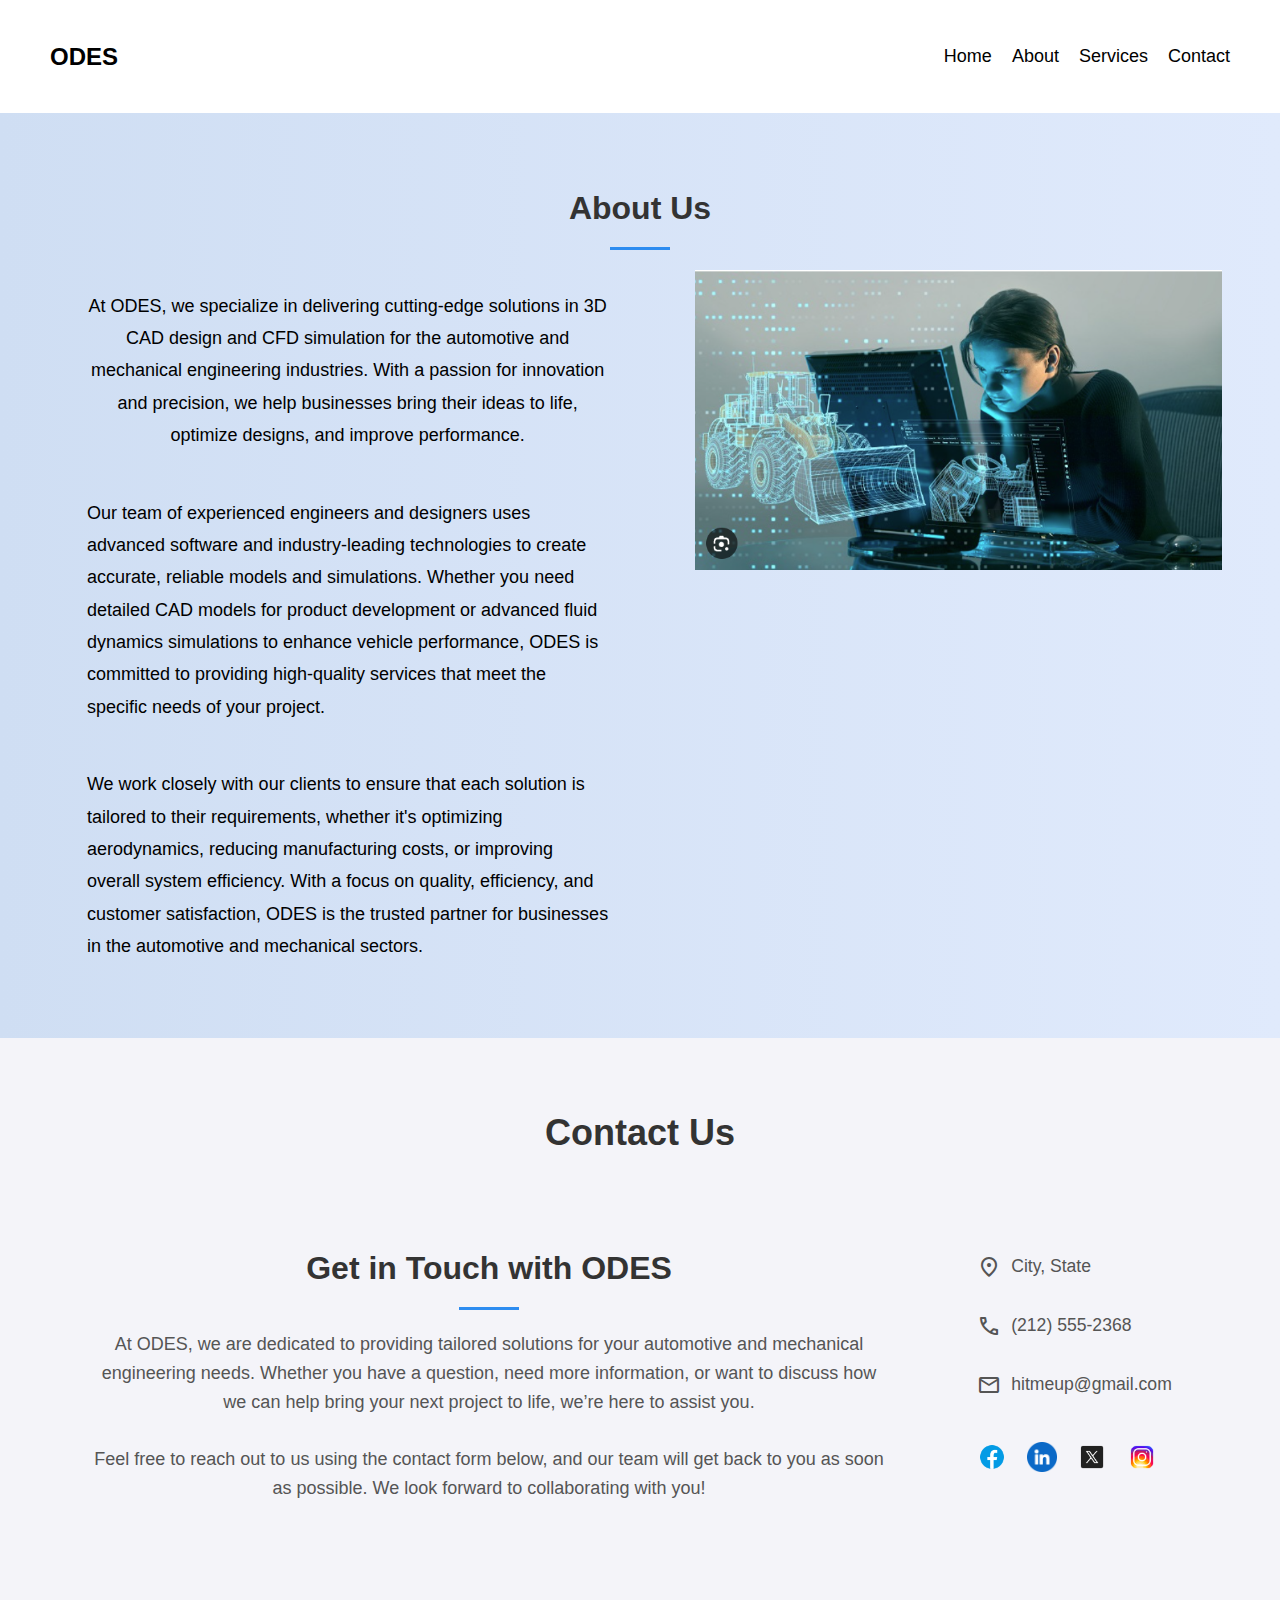
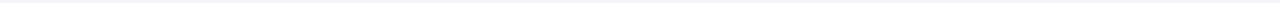
==== aboutus.html @ e79cfe14 "changes" ====
<!DOCTYPE html>
<html lang="en">

<head>
    <meta charset="UTF-8">
    <meta name="viewport" content="width=device-width, initial-scale=1.0">
    <title>Your Premier Destination for Design</title>
    <link rel="stylesheet" href="styles\main.css">
    <link rel="stylesheet" href="styles\service_style.css">
    <link rel="stylesheet" href="https://cdnjs.cloudflare.com/ajax/libs/font-awesome/5.15.4/css/all.min.css">
    <link rel="stylesheet"
        href="https://fonts.googleapis.com/css2?family=Material+Symbols+Outlined:opsz,wght,FILL,GRAD@20..48,100..700,0..1,-50..200" />
</head>

<body>

    <!-- Header -->
    <header>
        <div class="logo">
            ODES
        </div>
        <nav>
            <ul>
                <li><a href="index.html">Home</a></li>
                <li><a href="aboutus.html">About</a></li>
                <li><a href="services.html">Services</a></li>
                <li><a href="contact.html">Contact</a></li>
            </ul>
            <div class="hamburger" onclick="toggleMenu()">
                <div></div>
                <div></div>
                <div></div>
            </div>
        </nav>
    </header>

    <section class="aboutus-container">
        <div class="about-text">
            <h2>About Us</h2>

        </div>
        <div style="display: flex; justify-content: center;">
            <div class="ab-us">
                <p style="color: black; text-align: center; width: 75%;">
                    At ODES, we specialize in delivering cutting-edge solutions in 3D CAD design and CFD simulation for
                    the
                    automotive and mechanical engineering industries. With a passion for innovation and precision, we
                    help
                    businesses bring their ideas to life, optimize designs, and improve performance.

                </p>
                

                <p style="color: black; text-align: left; width: 75%;">
                Our team of experienced engineers and designers uses advanced software and industry-leading technologies
                to create accurate, reliable models and simulations. Whether you need detailed CAD models for product
                development or advanced fluid dynamics simulations to enhance vehicle performance, ODES is committed to
                providing high-quality services that meet the specific needs of your project.
            </p>
            <p style="color: black; text-align: left; width: 75%;">

                We work closely with our clients to ensure that each solution is tailored to their requirements, whether
                it's optimizing aerodynamics, reducing manufacturing costs, or improving overall system efficiency. With
                a focus on quality, efficiency, and customer satisfaction, ODES is the trusted partner for businesses in
                the automotive and mechanical sectors.
            </p>
               
            </div>
            <div>
                <img src="images\about-us.png" style="width: 90%" alt="Mechanical Design Simulation">
            </div>
        </div>


    </section>
   
    <section class="contact-container">
        <div class="contact-text">
            <h1>Contact Us</h1>
        </div>
        <section class="contact-intro-container">
            <div class="contact-intro-text">
                <h2>Get in Touch with ODES</h2>
                <p>
                    At ODES, we are dedicated to providing tailored solutions for your automotive and mechanical
                    engineering needs. Whether you have a question, need more information, or want to discuss how we can
                    help bring your next project to life, we’re here to assist you.
                    <br><br>
                    Feel free to reach out to us using the contact form below, and our team will get back to you as soon
                    as possible. We look forward to collaborating with you!
                </p>
            </div>
            <div class="contact-content">
           
                <div class="contact-info">
                    <p><span class="material-symbols-outlined">location_on</span>City, State</p>
                    <p><span class="material-symbols-outlined">call</span>(212) 555-2368</p>
                    <p><span class="material-symbols-outlined">mail</span>hitmeup@gmail.com</p>
                    <div class="social-icons">
    
    
                        <img style="width: 30px; height: 30px;" src="../images/fb.png" alt="fb">
    
                        <img style="width: 30px; height: 30px;" src="../images/linkdin.png" alt="ln">
                        <img style="width: 30px; height: 30px;" src="../images/twitter.png" alt="x">
                        <img style="width: 30px; height: 30px;" src="../images/insta.png" alt="in">
    
                    </div>
    
                </div>
                <!-- From Uiverse.io by andrew-demchenk0 -->
    
            </div>
        </section>

      



    </section>





    <script src="js/script.js"></script>

</body>

</html>
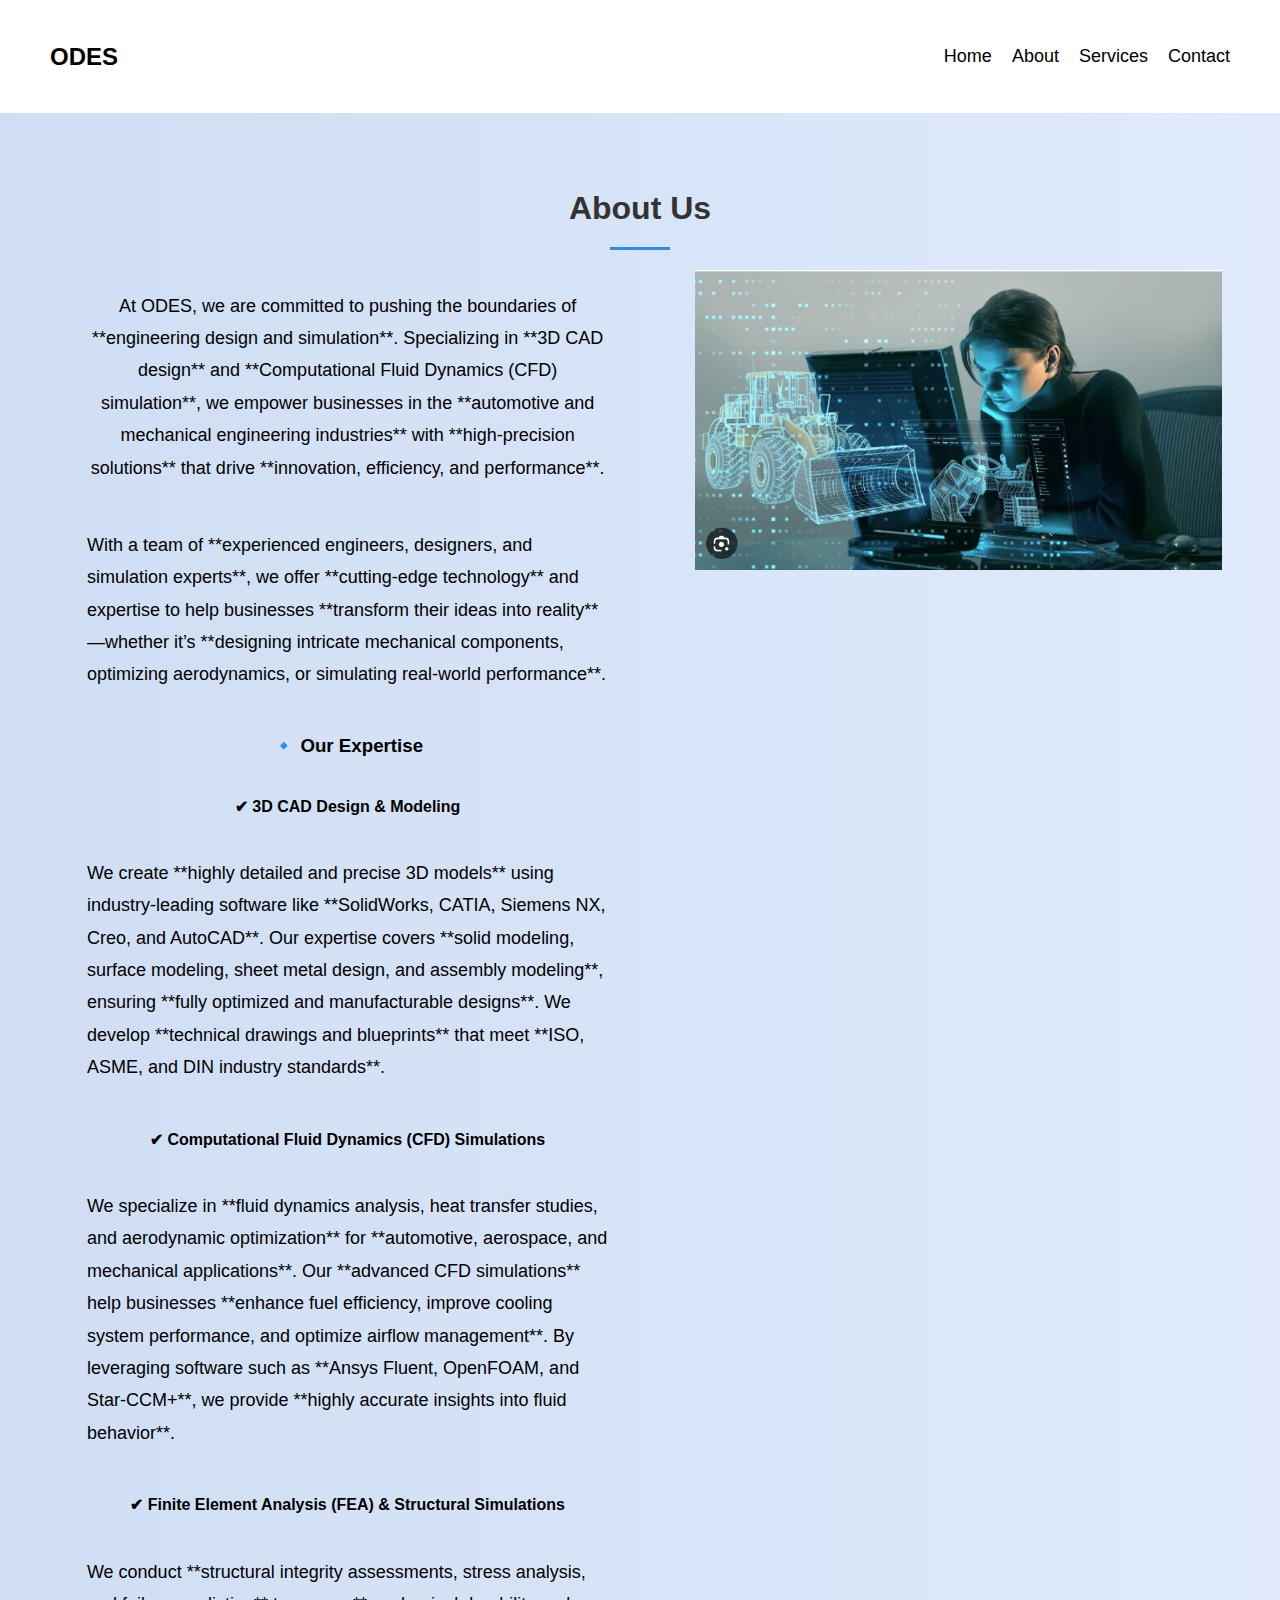
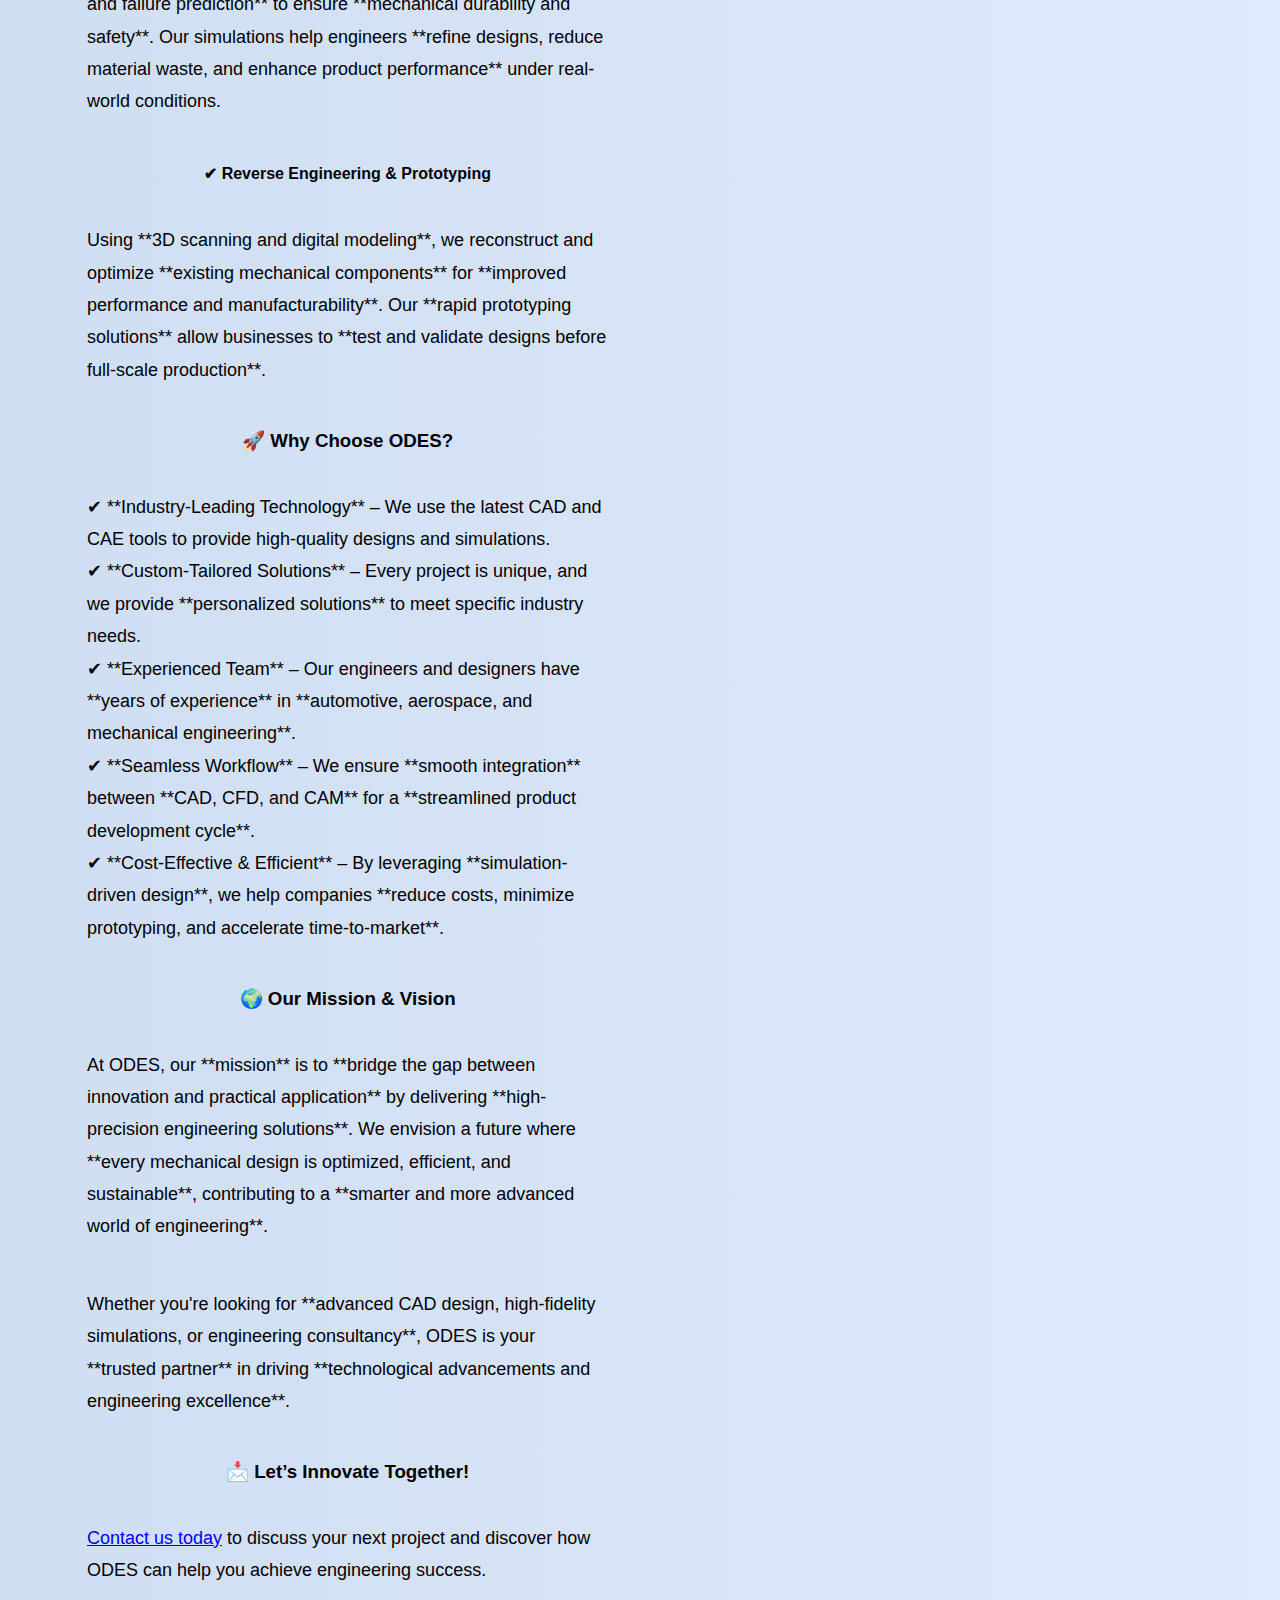
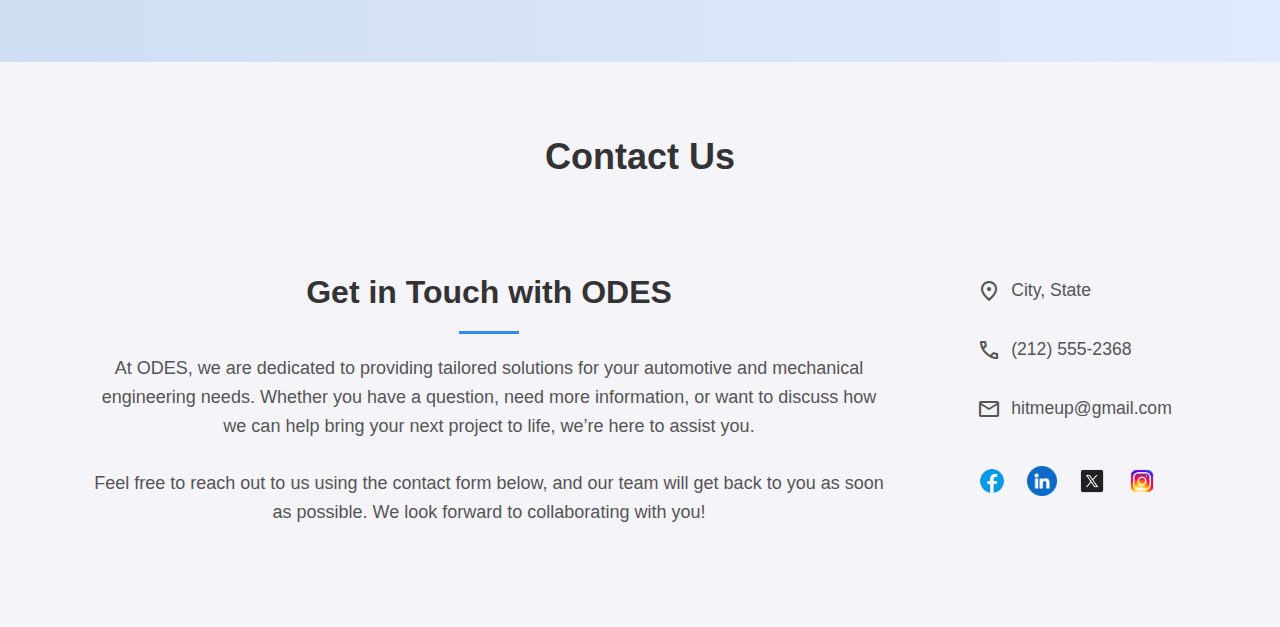
==== commit c9840590: "changes" ====
--- a/aboutus.html
+++ b/aboutus.html
@@ -37,42 +37,88 @@
     <section class="aboutus-container">
         <div class="about-text">
             <h2>About Us</h2>
-
         </div>
         <div style="display: flex; justify-content: center;">
             <div class="ab-us">
                 <p style="color: black; text-align: center; width: 75%;">
-                    At ODES, we specialize in delivering cutting-edge solutions in 3D CAD design and CFD simulation for
-                    the
-                    automotive and mechanical engineering industries. With a passion for innovation and precision, we
-                    help
-                    businesses bring their ideas to life, optimize designs, and improve performance.
-
+                    At ODES, we are committed to pushing the boundaries of **engineering design and simulation**. 
+                    Specializing in **3D CAD design** and **Computational Fluid Dynamics (CFD) simulation**, we empower 
+                    businesses in the **automotive and mechanical engineering industries** with **high-precision solutions** 
+                    that drive **innovation, efficiency, and performance**.
                 </p>
-                
-
+    
                 <p style="color: black; text-align: left; width: 75%;">
-                Our team of experienced engineers and designers uses advanced software and industry-leading technologies
-                to create accurate, reliable models and simulations. Whether you need detailed CAD models for product
-                development or advanced fluid dynamics simulations to enhance vehicle performance, ODES is committed to
-                providing high-quality services that meet the specific needs of your project.
-            </p>
-            <p style="color: black; text-align: left; width: 75%;">
-
-                We work closely with our clients to ensure that each solution is tailored to their requirements, whether
-                it's optimizing aerodynamics, reducing manufacturing costs, or improving overall system efficiency. With
-                a focus on quality, efficiency, and customer satisfaction, ODES is the trusted partner for businesses in
-                the automotive and mechanical sectors.
-            </p>
-               
+                    With a team of **experienced engineers, designers, and simulation experts**, we offer **cutting-edge 
+                    technology** and expertise to help businesses **transform their ideas into reality**—whether it’s 
+                    **designing intricate mechanical components, optimizing aerodynamics, or simulating real-world performance**.
+                </p>
+    
+                <h3 style="color: black;">🔹 Our Expertise</h3>
+    
+                <h4 style="color: black;">✔ 3D CAD Design & Modeling</h4>
+                <p style="color: black; text-align: left; width: 75%;">
+                    We create **highly detailed and precise 3D models** using industry-leading software like **SolidWorks, 
+                    CATIA, Siemens NX, Creo, and AutoCAD**. Our expertise covers **solid modeling, surface modeling, sheet 
+                    metal design, and assembly modeling**, ensuring **fully optimized and manufacturable designs**.  
+                    We develop **technical drawings and blueprints** that meet **ISO, ASME, and DIN industry standards**.
+                </p>
+    
+                <h4 style="color: black;">✔ Computational Fluid Dynamics (CFD) Simulations</h4>
+                <p style="color: black; text-align: left; width: 75%;">
+                    We specialize in **fluid dynamics analysis, heat transfer studies, and aerodynamic optimization** for 
+                    **automotive, aerospace, and mechanical applications**. Our **advanced CFD simulations** help businesses 
+                    **enhance fuel efficiency, improve cooling system performance, and optimize airflow management**.  
+                    By leveraging software such as **Ansys Fluent, OpenFOAM, and Star-CCM+**, we provide **highly accurate 
+                    insights into fluid behavior**.
+                </p>
+    
+                <h4 style="color: black;">✔ Finite Element Analysis (FEA) & Structural Simulations</h4>
+                <p style="color: black; text-align: left; width: 75%;">
+                    We conduct **structural integrity assessments, stress analysis, and failure prediction** to ensure 
+                    **mechanical durability and safety**. Our simulations help engineers **refine designs, reduce material 
+                    waste, and enhance product performance** under real-world conditions.
+                </p>
+    
+                <h4 style="color: black;">✔ Reverse Engineering & Prototyping</h4>
+                <p style="color: black; text-align: left; width: 75%;">
+                    Using **3D scanning and digital modeling**, we reconstruct and optimize **existing mechanical components** 
+                    for **improved performance and manufacturability**. Our **rapid prototyping solutions** allow businesses 
+                    to **test and validate designs before full-scale production**.
+                </p>
+    
+                <h3 style="color: black;">🚀 Why Choose ODES?</h3>
+                <p style="color: black; text-align: left; width: 75%;">
+                    ✔ **Industry-Leading Technology** – We use the latest CAD and CAE tools to provide high-quality designs and simulations.<br>
+                    ✔ **Custom-Tailored Solutions** – Every project is unique, and we provide **personalized solutions** to meet specific industry needs.<br>
+                    ✔ **Experienced Team** – Our engineers and designers have **years of experience** in **automotive, aerospace, and mechanical engineering**.<br>
+                    ✔ **Seamless Workflow** – We ensure **smooth integration** between **CAD, CFD, and CAM** for a **streamlined product development cycle**.<br>
+                    ✔ **Cost-Effective & Efficient** – By leveraging **simulation-driven design**, we help companies **reduce costs, minimize prototyping, and accelerate time-to-market**.<br>
+                </p>
+    
+                <h3 style="color: black;">🌍 Our Mission & Vision</h3>
+                <p style="color: black; text-align: left; width: 75%;">
+                    At ODES, our **mission** is to **bridge the gap between innovation and practical application** by delivering 
+                    **high-precision engineering solutions**. We envision a future where **every mechanical design is optimized, 
+                    efficient, and sustainable**, contributing to a **smarter and more advanced world of engineering**.
+                </p>
+    
+                <p style="color: black; text-align: left; width: 75%;">
+                    Whether you're looking for **advanced CAD design, high-fidelity simulations, or engineering consultancy**, 
+                    ODES is your **trusted partner** in driving **technological advancements and engineering excellence**.
+                </p>
+    
+                <h3 style="color: black;">📩 Let’s Innovate Together!</h3>
+                <p style="color: black; text-align: left; width: 75%;">
+                    <a href="contact.html"> Contact us today</a> to discuss your next project and discover how ODES can help you achieve engineering success.
+                </p>
             </div>
             <div>
-                <img src="images\about-us.png" style="width: 90%" alt="Mechanical Design Simulation">
+                <img src="images/about-us.png" style="width: 90%" alt="Mechanical Design Simulation">
             </div>
         </div>
-
-
     </section>
+    
+    
    
     <section class="contact-container">
         <div class="contact-text">
